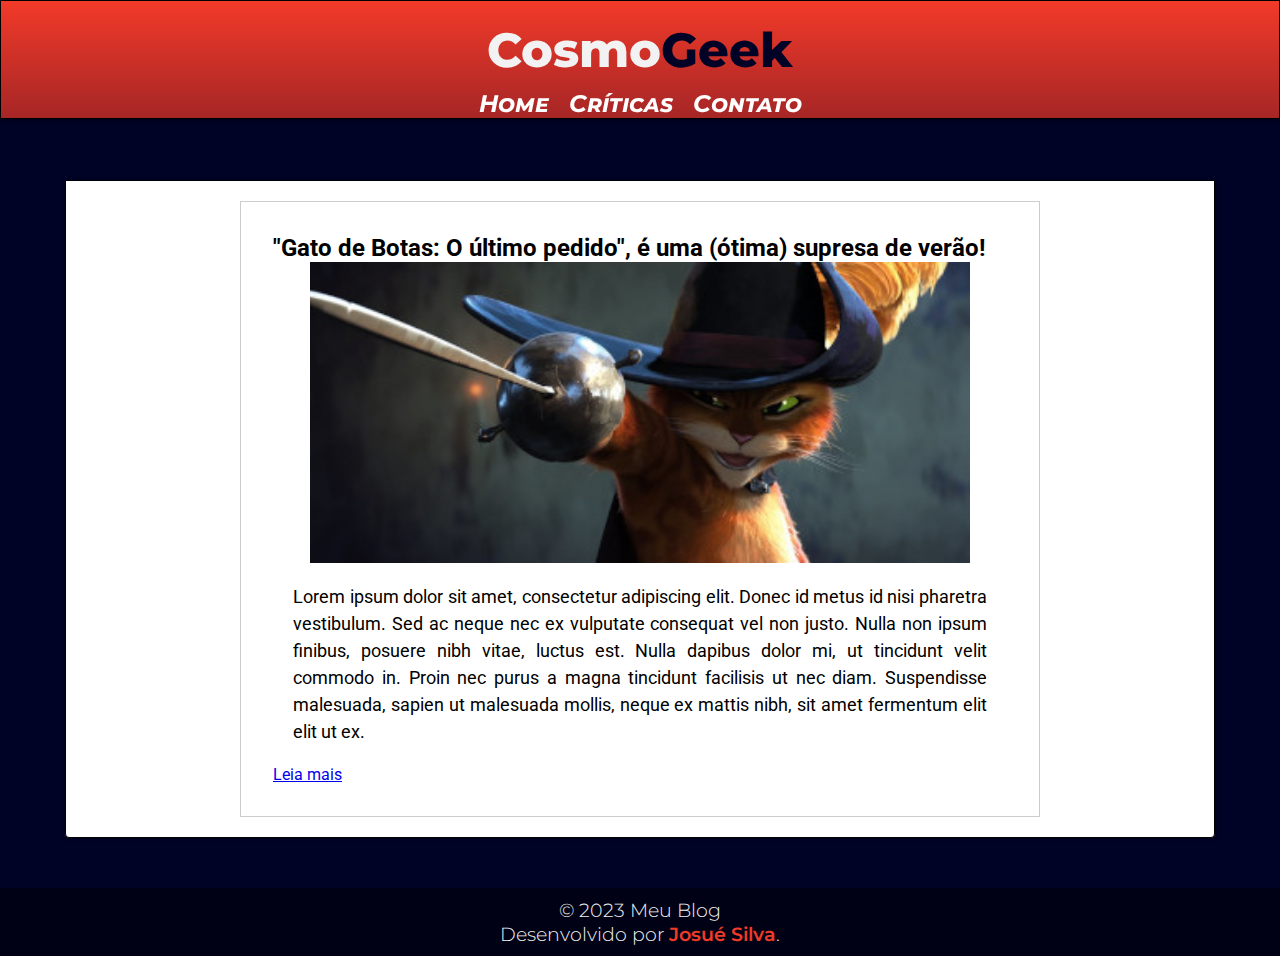
==== index.html @ 8fe220fa "create index" ====
<!DOCTYPE html>
<html lang="pt-br">
  <head>
    <meta charset="UTF-8" />
    <meta http-equiv="X-UA-Compatible" content="IE=edge" />
    <meta name="viewport" content="width=device-width, initial-scale=1.0" />
    <title>CosmoGeek | Cinema e Cosmovisão Cristã</title>
    <link rel="stylesheet" href="./estilo/style.css" />
  </head>
  <body>
    <header>
      <h1>Cosmo<span>Geek</span></h1>
      <nav>
        <a href="index.html">Home</a>
        <a href="critics.html">Críticas</a>
        <a href="">Contato</a>
      </nav>
    </header>

    <main id="destaque">
      <article id="principal">
        <h2>"Gato de Botas: O último pedido", é uma (ótima) supresa de verão!</h2>
        <img src="img/gato-title-p.jpg" alt="Gato de Botas apontando sua espada" />
        <p>
          Lorem ipsum dolor sit amet, consectetur adipiscing elit. Donec id
          metus id nisi pharetra vestibulum. Sed ac neque nec ex vulputate
          consequat vel non justo. Nulla non ipsum finibus, posuere nibh vitae,
          luctus est. Nulla dapibus dolor mi, ut tincidunt velit commodo in.
          Proin nec purus a magna tincidunt facilisis ut nec diam. Suspendisse
          malesuada, sapien ut malesuada mollis, neque ex mattis nibh, sit amet
          fermentum elit elit ut ex.
        </p>
        <a href="puss-in-boots.html">Leia mais</a>
      </article>

    </main>

    <footer>
      <p>&copy; 2023 Meu Blog</p>
      <p>
        Desenvolvido por
        <a href="https://github.com/josuedevgit" target="_blank">Josué Silva</a
        >.
      </p>
    </footer>
  </body>
</html>
---- estilo/style.css ----
@charset "UTF-8";

@import url('https://fonts.googleapis.com/css2?family=Montserrat:ital,wght@0,300;0,400;0,500;0,600;0,700;0,800;0,900;1,300;1,400;1,500;1,600;1,700;1,800;1,900&display=swap');

@import url('https://fonts.googleapis.com/css2?family=Roboto:ital,wght@0,300;0,400;0,500;0,700;1,300;1,400;1,500;1,700&display=swap');

* {
    margin: 0;
    padding: 0;
    box-sizing: border-box;
}

:root {
    --font-main: 'Montserrat', sans-serif;
    --content-font: 'Roboto', sans-serif;

    --cor01: #F2F2F2;
    --cor02: #A62626;
    --cor03: #F23A29;
    --cor04: #F24C27;
    --cor05: #010326;
}

body {
    background-color: var(--cor05);
    font-family: var(--content-font);
}

header {
    min-width: 150px;
    border: 1px solid black;
    padding-top: 20px;
    text-align: center;
    margin-bottom: 10px;
    background-image: linear-gradient(to bottom, #F23A29, #A62626);
    box-shadow: 1px 1px 5px rgba(0, 0, 0, 0.392);
    font-family: var(--font-main);
    position: fixed;
    top: 0;
    left: 0;
    width: 100vw;
}

header {
    animation: devanecer .7s backwards;
}

@keyframes devanecer {
    from {
        opacity: 0;
    }

    to {
        opacity: 1;
    }
}

header h1 {
    margin-bottom: 10px;
    color: #f2f2f2;
    font-size: 3rem;
    font-weight: 800;
}

header h1 {
    animation: fromLeft .7s .2s backwards;
}

@keyframes fromLeft {
    from {
        
        transform: translateX(-30px)
    }

    to {
        
        transform: translateX(0);
    }
}

span {
    color: var(--cor05);
    
}

nav {
    text-align: center;
}

nav a {
    padding: 8px;
    text-decoration: none;
    color: white;
    font-weight: 400;
   /* text-transform: uppercase; */
    font-style: italic;
    transition: 0.5s;
    font-size: 1.5em;
    font-weight: 700;
    font-variant: small-caps;
    animation: fromLeft .7s .2s backwards;
}

nav a:hover {
    text-decoration: underline var( --cor05);
}

main {
    border: 1px solid black;
    max-width: 1150px;
    min-width: 200px;
    margin: auto;
    margin-top: 180px;
    margin-bottom: 50px;
    background-color: white;
    border-radius: 0 0 4px 4px;
    box-shadow: 1px 1px 5px rgba(0, 0, 0, 0.282);
    
}

main {
    animation: texto .5s .2s backwards;
}

#destaque {
    padding: 20px;
    
}

#principal {
    background-color: #fff;
    border: 1px solid #ccc;
    padding: 2rem;
}

article {
    margin: auto;
    max-width: 800px;
    min-width: 150px;
    padding-bottom: 20px;
}

article hr {
    border: 1px solid rgba(9, 9, 9, 0.838);
}

article img  {
    width: 90%;
    
    display: block;
    margin: auto;
}

article p {
    margin: 20px;
    line-height: 1.5em;
    text-align: justify;
    font-size: 18px;
    font-weight: 400;
}

article strong {
    color: var(--cor02);
}

article > section {
    display: flex;
    flex-direction: column;
    gap: 10px;
    
}

article h1 {
    font-size: 5vh;
    text-align: justify;
    color: var(--cor02);
    padding: 1vh;
}

section img {
    border: 1.5px solid var(--cor05);
}

footer {
    min-width: 150px;
    
    text-align: center;
    padding: 10px;
    font-size: 1.2em;
    background-color: rgba(0, 0, 0, 0.464);
    color: #f2f2f2;
    font-weight: 300;
    font-family: var(--font-main)
}

footer a {
    color: var(--cor03);
    font-weight: 600;
    text-decoration: none;
}

footer a:hover {
    text-decoration: underline;
}

.news {
    display: flex;
    gap: 8px;
    padding: 20px;
    border: 1px solid rgba(0, 0, 0, 0.372);
    box-shadow: 1px 1px 8px rgba(0, 0, 0, 0.167);
    max-width: 1000px;
    margin: 30px;
    margin-bottom: 60px;
    text-align: justify;
    height: 250px;
}


.news {
    animation: fromLeft .7s .2s backwards;
}

@keyframes fromLeft {
    from {
        opacity: 0;
        transform: translateX(-30px)
    }

    to {
        opacity: 1;
        transform: translateX(0);
    }
}

.img-news {
    width: 900px;
}

.img-news img {
    width: 100%;
}

.description {
    display: flex;
    flex-direction: column;
    gap: 16px;
}

.go-to {
    text-decoration: none;
    color: var(--cor02);
    width: 90px;
    padding: 9px;
}

.go-to:hover {
    border: 2px solid var(--cor02);
    color: var(--cor02);
    text-decoration: underline;
    font-size: 15px;
}

.go-to:hover {
    animation: anchor .1s .3s backwards;
}

.news-title a {
    text-decoration: none;
    color: var(--cor02)
}


@keyframes texto {
    from {
        opacity: 0;
        transform: translateX(25px);
    }

    to {
        opacity: 1;
        transform: translateY(0);
    }
}

@keyframes anchor {
    from {
        opacity: 0;
        
    }

    to {
        opacity: 1;
        
    }
}
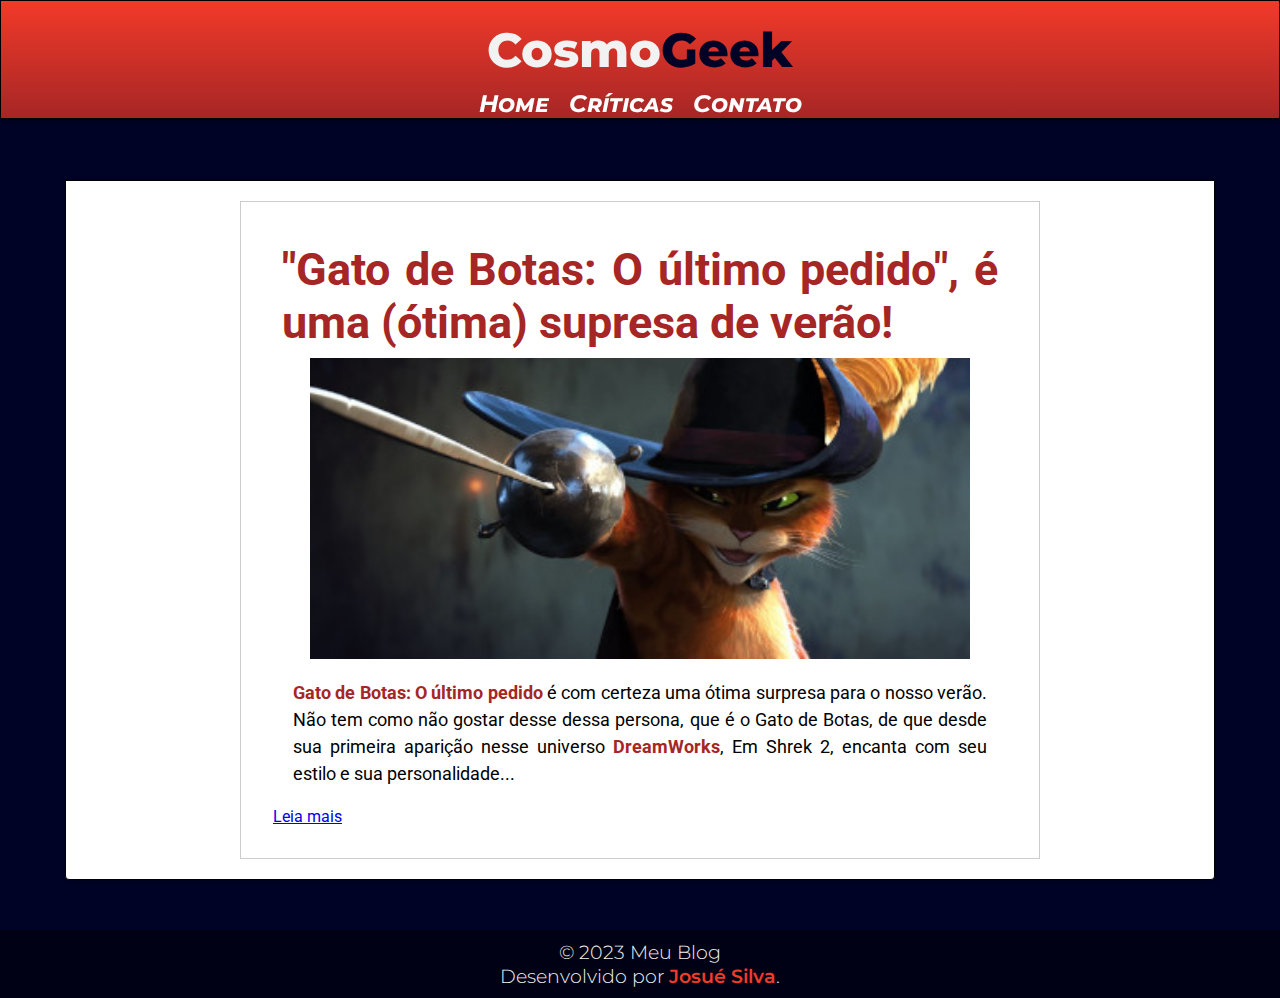
==== commit 20ea982c: "atualização em index" ====
--- a/index.html
+++ b/index.html
@@ -16,19 +16,17 @@
         <a href="">Contato</a>
       </nav>
     </header>
-
+    
     <main id="destaque">
       <article id="principal">
-        <h2>"Gato de Botas: O último pedido", é uma (ótima) supresa de verão!</h2>
+        <h1>"Gato de Botas: O último pedido", é uma (ótima) supresa de verão!</h1>
         <img src="img/gato-title-p.jpg" alt="Gato de Botas apontando sua espada" />
         <p>
-          Lorem ipsum dolor sit amet, consectetur adipiscing elit. Donec id
-          metus id nisi pharetra vestibulum. Sed ac neque nec ex vulputate
-          consequat vel non justo. Nulla non ipsum finibus, posuere nibh vitae,
-          luctus est. Nulla dapibus dolor mi, ut tincidunt velit commodo in.
-          Proin nec purus a magna tincidunt facilisis ut nec diam. Suspendisse
-          malesuada, sapien ut malesuada mollis, neque ex mattis nibh, sit amet
-          fermentum elit elit ut ex.
+            <strong>Gato de Botas: O último pedido</strong> é com certeza uma
+            ótima surpresa para o nosso verão. Não tem como não gostar desse dessa
+            persona, que é o Gato de Botas, de que desde sua primeira aparição
+            nesse universo <strong>DreamWorks</strong>, Em Shrek 2, encanta com
+            seu estilo e sua personalidade...
         </p>
         <a href="puss-in-boots.html">Leia mais</a>
       </article>
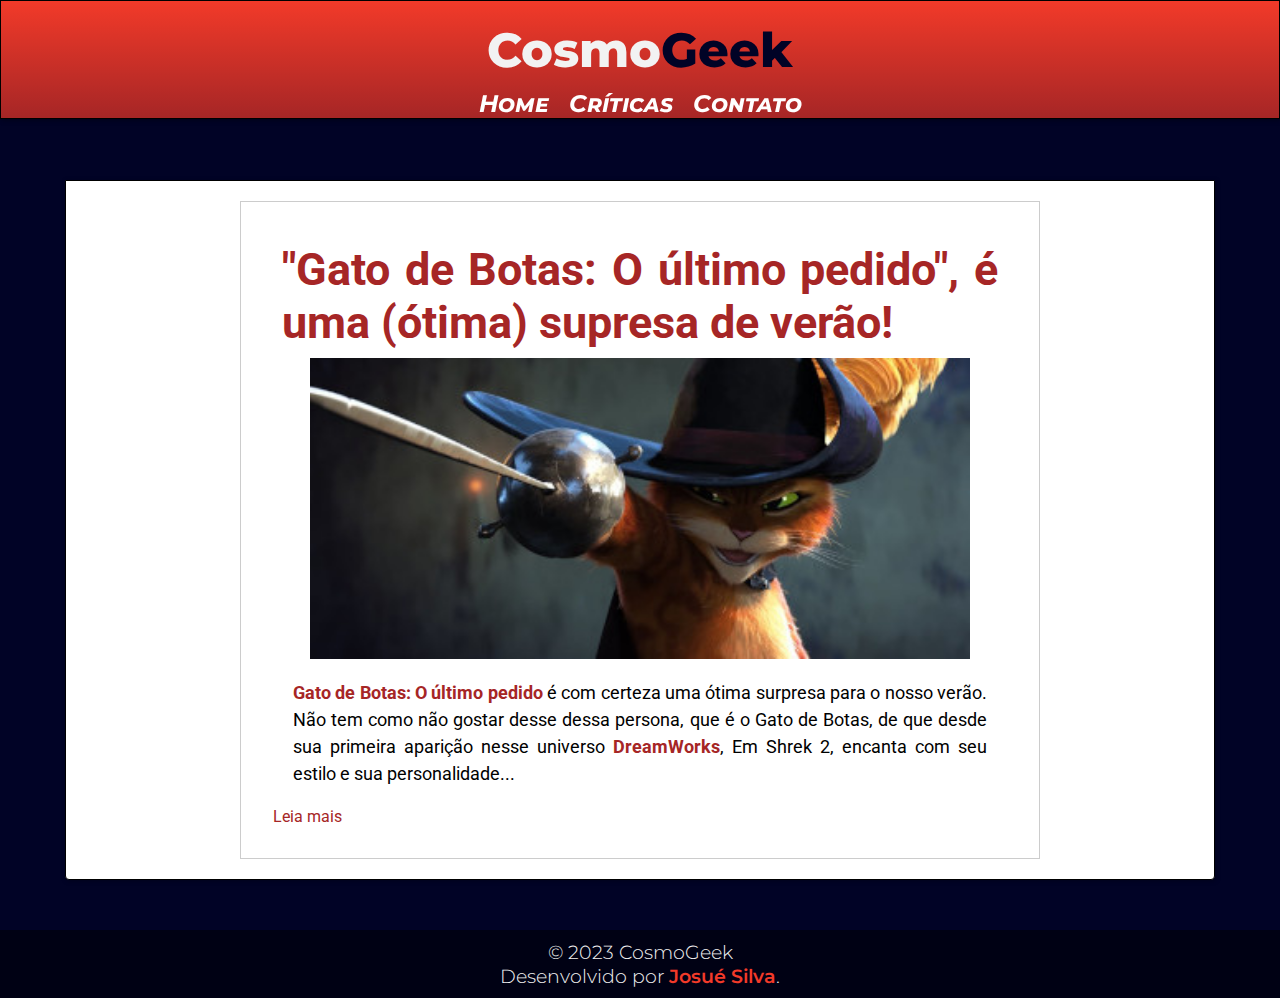
==== commit 48342be1: "alterações" ====
--- a/index.html
+++ b/index.html
@@ -28,13 +28,13 @@
             nesse universo <strong>DreamWorks</strong>, Em Shrek 2, encanta com
             seu estilo e sua personalidade...
         </p>
-        <a href="puss-in-boots.html">Leia mais</a>
+        <a href="puss-in-boots.html" class="read-more">Leia mais</a>
       </article>
 
     </main>
 
     <footer>
-      <p>&copy; 2023 Meu Blog</p>
+      <p>&copy; 2023 CosmoGeek</p>
       <p>
         Desenvolvido por
         <a href="https://github.com/josuedevgit" target="_blank">Josué Silva</a
--- a/estilo/style.css
+++ b/estilo/style.css
@@ -193,6 +193,16 @@
     font-family: var(--font-main)
 }
 
+.read-more {
+    color: var(--cor02);
+    text-decoration: none;
+}
+
+.read-more:hover {
+    color: var(--cor05);
+    text-decoration: underline;
+}
+
 footer a {
     color: var(--cor03);
     font-weight: 600;
